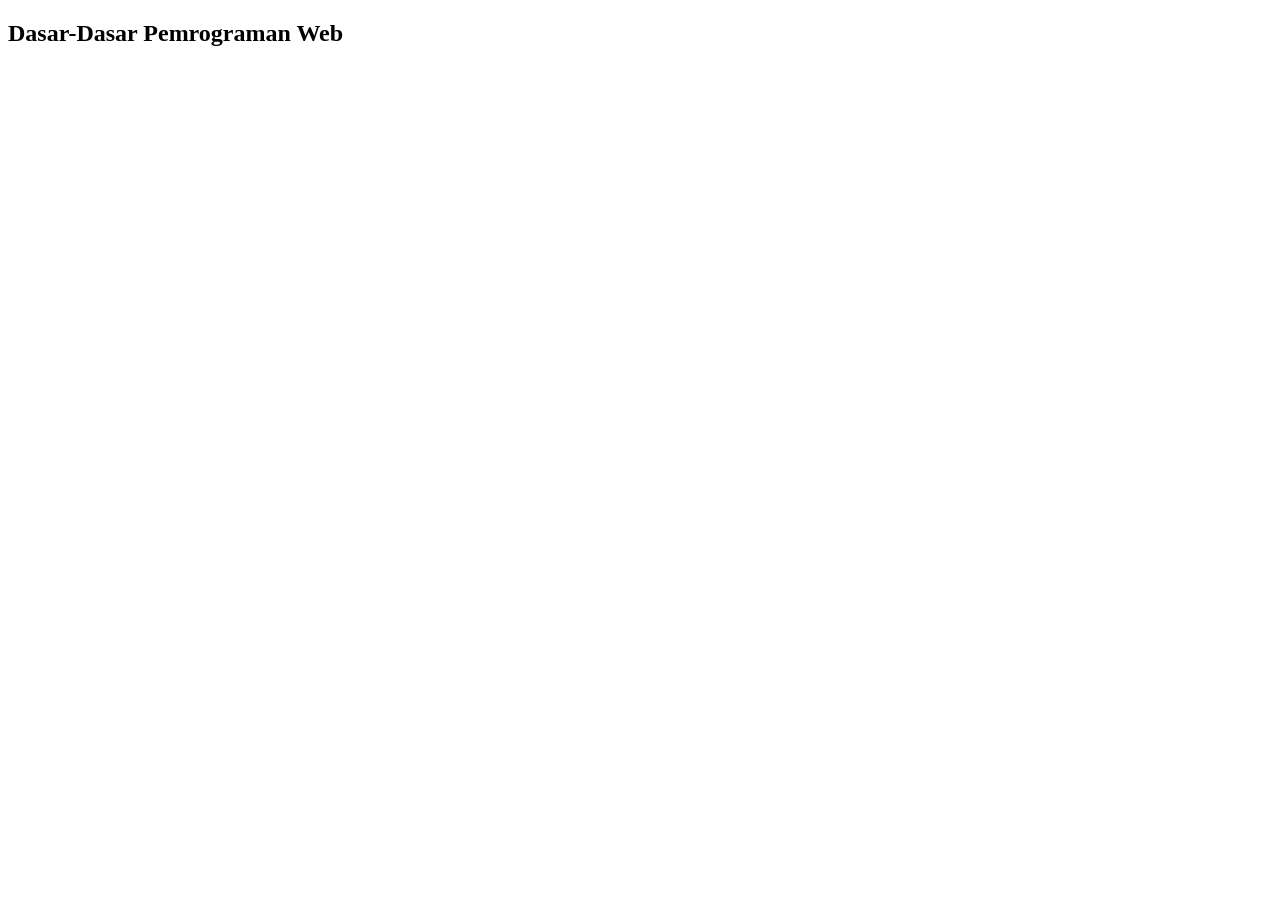
==== Tugas 3/03-tugas-media-dan-css.html @ 16788ca3 "Buat struktur awal tugas media" ====
<!DOCTYPE html>
<html lang="id">
<head>
    <meta charset="UTF-8">
    <meta name="viewport" content="width=device-width, initial-scale=1.0">

    <title>Pemutar Media Kuliah Responsif</title>

    <link rel="stylesheet" href="03-tugas-style.css">
</head>

<body>

    <main>
        <article class="media-card">
            <h1 class="media-card__title">
                Dasar-Dasar Pemrograman Web
            </h1>
        </article>
    </main>

</body>
</html>
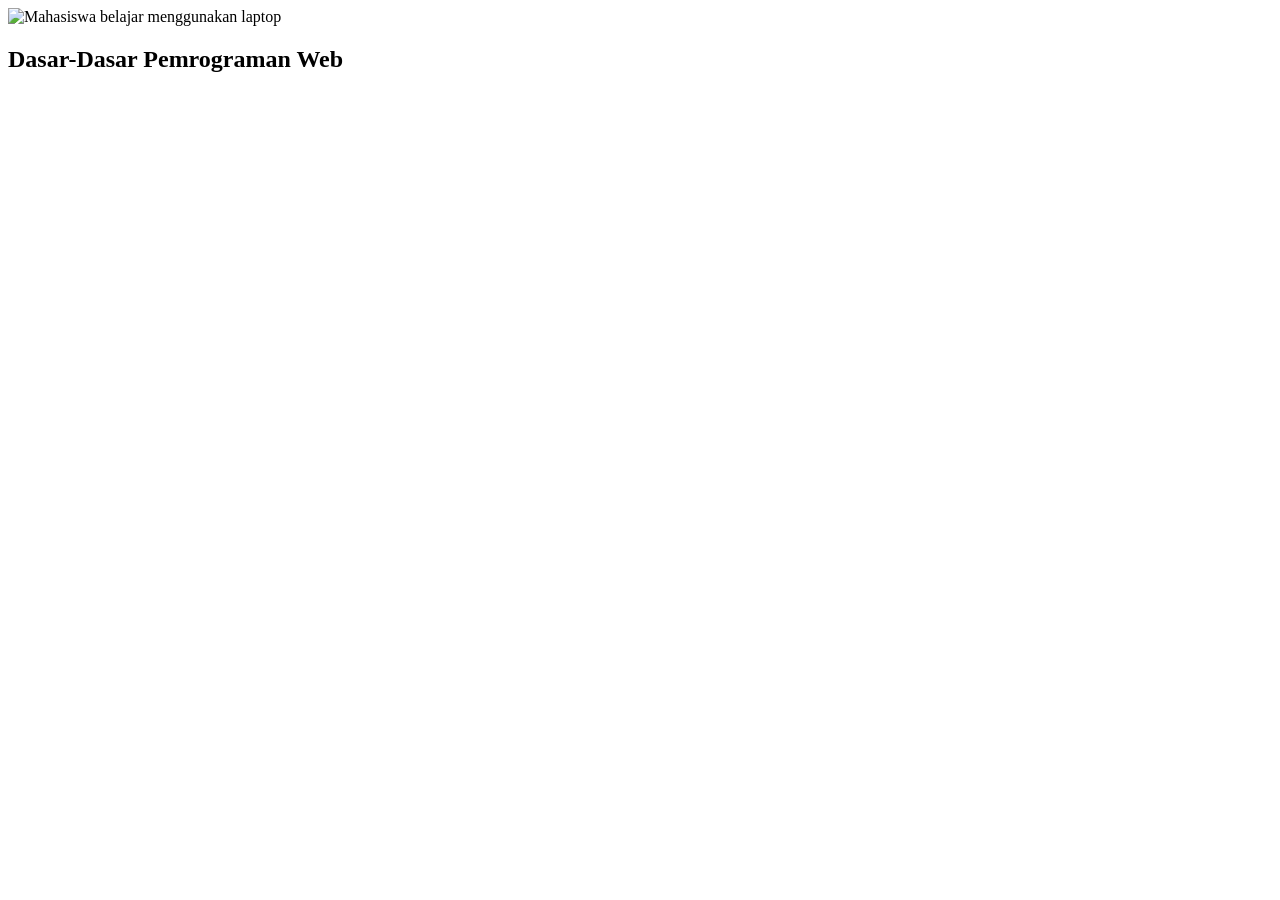
==== commit 735e064a: "Tambahkan elemen picture responsif" ====
--- a/Tugas 3/03-tugas-media-dan-css.html
+++ b/Tugas 3/03-tugas-media-dan-css.html
@@ -13,10 +13,27 @@
 
     <main>
         <article class="media-card">
-            <h1 class="media-card__title">
-                Dasar-Dasar Pemrograman Web
-            </h1>
-        </article>
+
+    <picture class="media-card__picture">
+        <source
+            media="(min-width: 768px)"
+            srcset="https://images.unsplash.com/photo-1516321318423-f06f85e504b3?w=1200&fm=webp">
+
+        <source
+            media="(max-width: 767px)"
+            srcset="https://images.unsplash.com/photo-1516321318423-f06f85e504b3?w=640&fm=webp">
+
+        <img
+            class="media-card__image"
+            src="https://images.unsplash.com/photo-1516321318423-f06f85e504b3?w=800"
+            alt="Mahasiswa belajar menggunakan laptop">
+    </picture>
+
+    <h1 class="media-card__title">
+        Dasar-Dasar Pemrograman Web
+    </h1>
+
+</article>
     </main>
 
 </body>
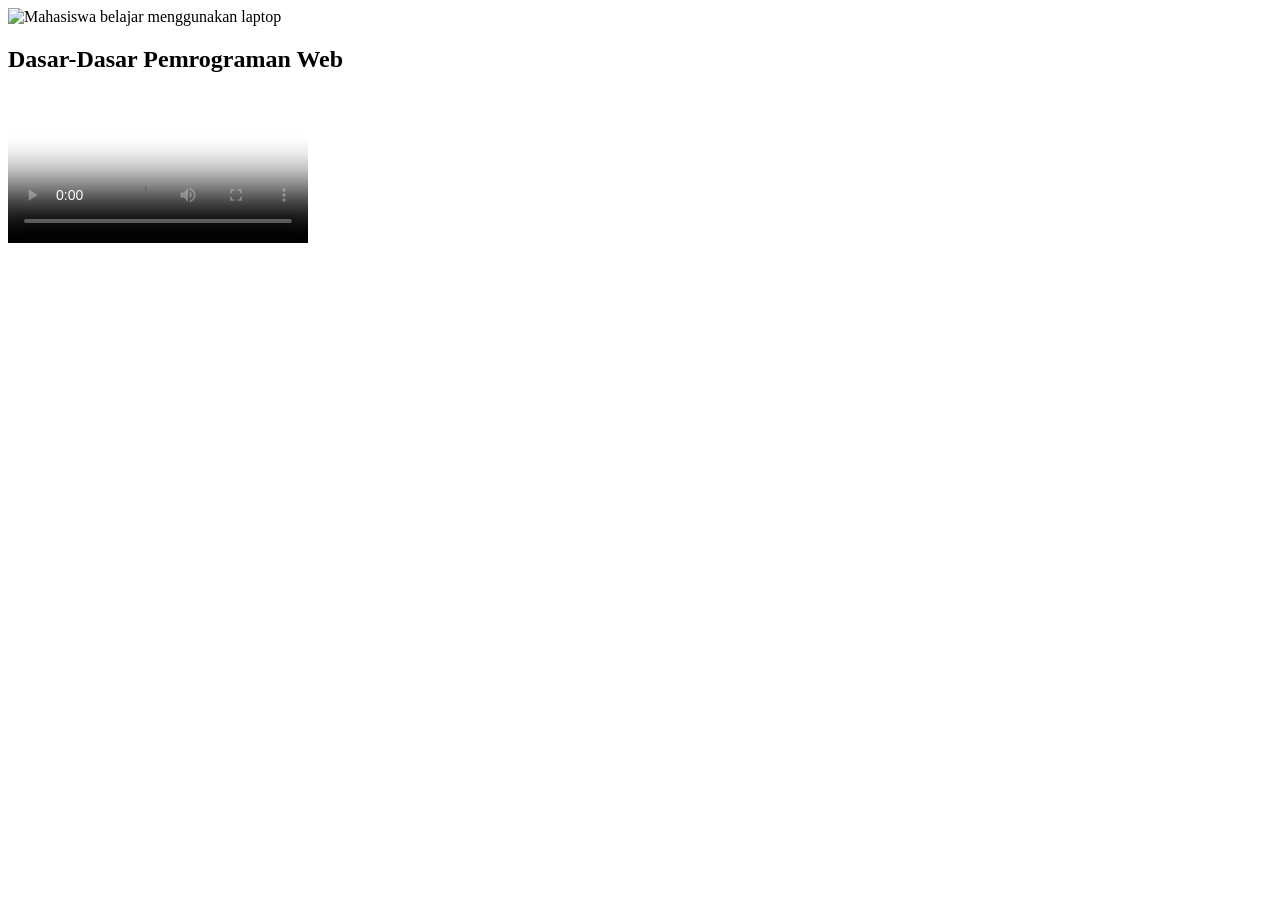
==== commit 8ce37719: "Tambahkan video dengan dua format" ====
--- a/Tugas 3/03-tugas-media-dan-css.html
+++ b/Tugas 3/03-tugas-media-dan-css.html
@@ -33,6 +33,28 @@
         Dasar-Dasar Pemrograman Web
     </h1>
 
+    <div class="media-card__video-wrapper">
+
+    <video
+        class="media-card__video"
+        controls
+        preload="metadata"
+        poster="https://images.unsplash.com/photo-1498050108023-c5249f4df085?w=1000&fm=webp">
+
+        <source
+            src="https://interactive-examples.mdn.mozilla.net/media/cc0-videos/flower.webm"
+            type="video/webm">
+
+        <source
+            src="https://interactive-examples.mdn.mozilla.net/media/cc0-videos/flower.mp4"
+            type="video/mp4">
+
+        Browser Anda tidak mendukung pemutar video.
+
+    </video>
+
+</div>
+
 </article>
     </main>
 
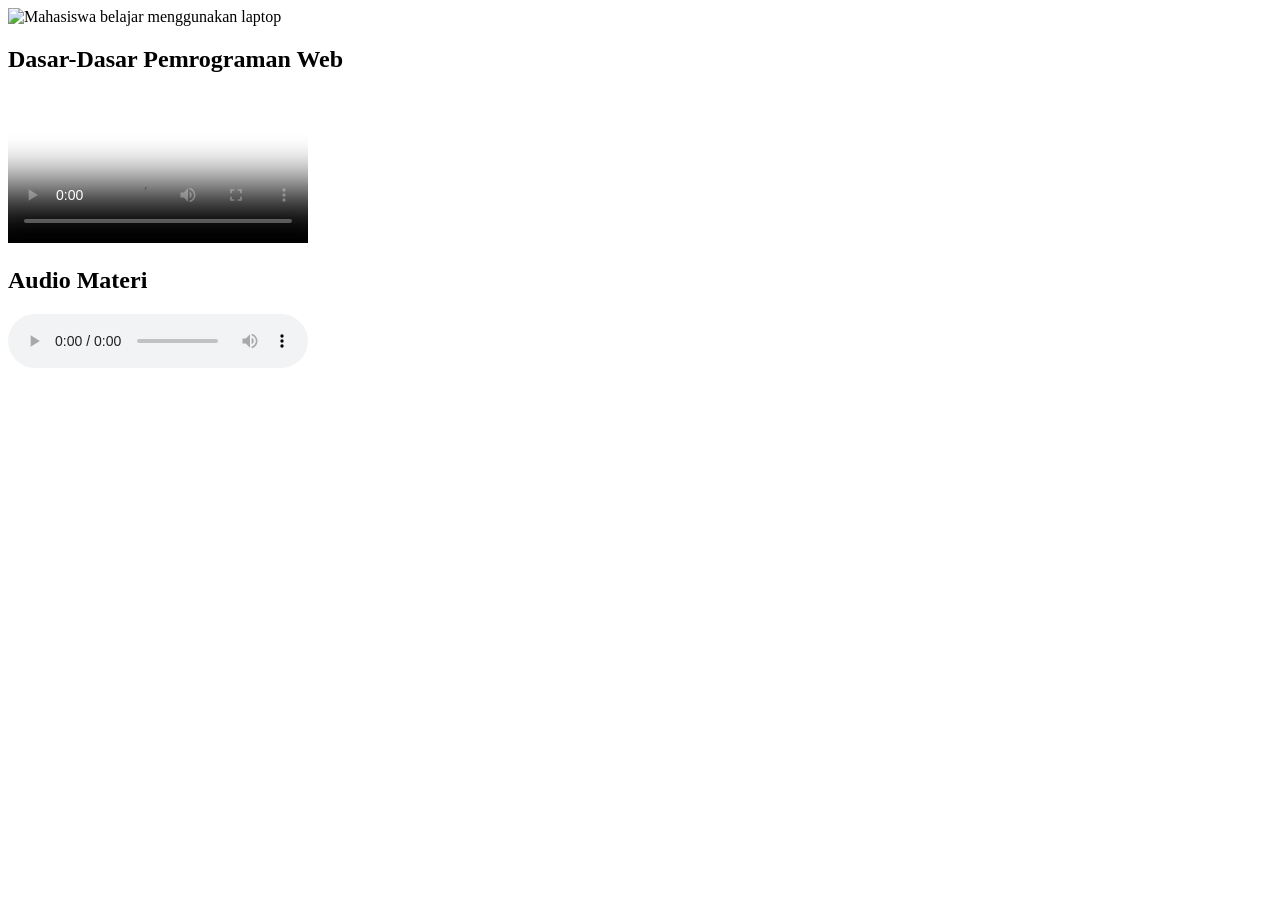
==== commit af702d39: "Tambahkan audio" ====
--- a/Tugas 3/03-tugas-media-dan-css.html
+++ b/Tugas 3/03-tugas-media-dan-css.html
@@ -55,6 +55,24 @@
 
 </div>
 
+<div class="media-card__audio-section">
+
+    <h2 class="media-card__subtitle">
+        Audio Materi
+    </h2>
+
+    <audio class="media-card__audio" controls>
+
+        <source
+            src="https://interactive-examples.mdn.mozilla.net/media/cc0-audio/t-rex-roar.mp3"
+            type="audio/mpeg">
+
+        Browser Anda tidak mendukung pemutar audio.
+
+    </audio>
+
+</div>
+
 </article>
     </main>
 
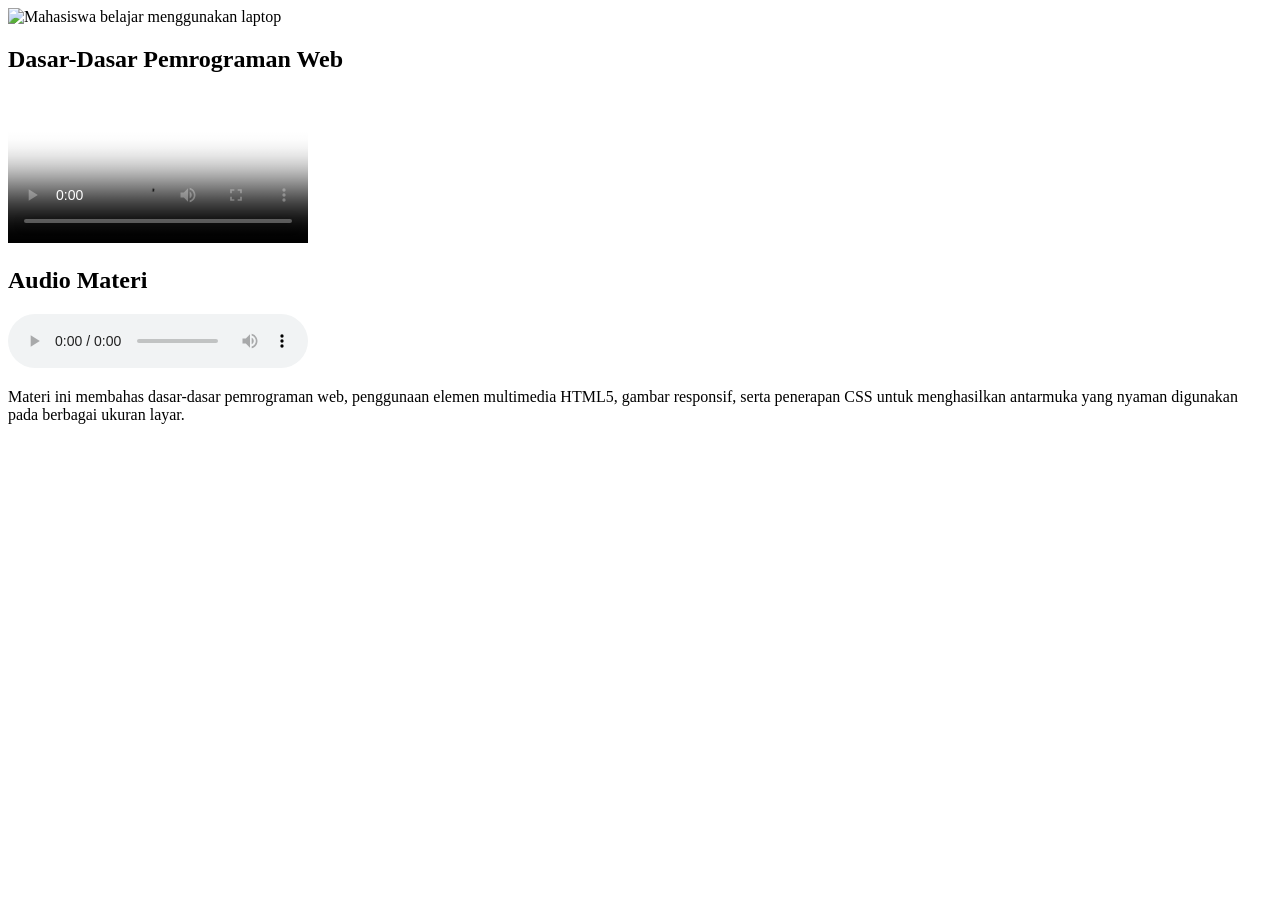
==== commit 2dbbe33d: "Tambahkan media responsif pada kartu kuliah" ====
--- a/Tugas 3/03-tugas-media-dan-css.html
+++ b/Tugas 3/03-tugas-media-dan-css.html
@@ -73,6 +73,17 @@
 
 </div>
 
+<div class="media-card__content">
+
+    <p class="media-card__description">
+        Materi ini membahas dasar-dasar pemrograman web,
+        penggunaan elemen multimedia HTML5, gambar responsif,
+        serta penerapan CSS untuk menghasilkan antarmuka yang
+        nyaman digunakan pada berbagai ukuran layar.
+    </p>
+
+</div>
+
 </article>
     </main>
 
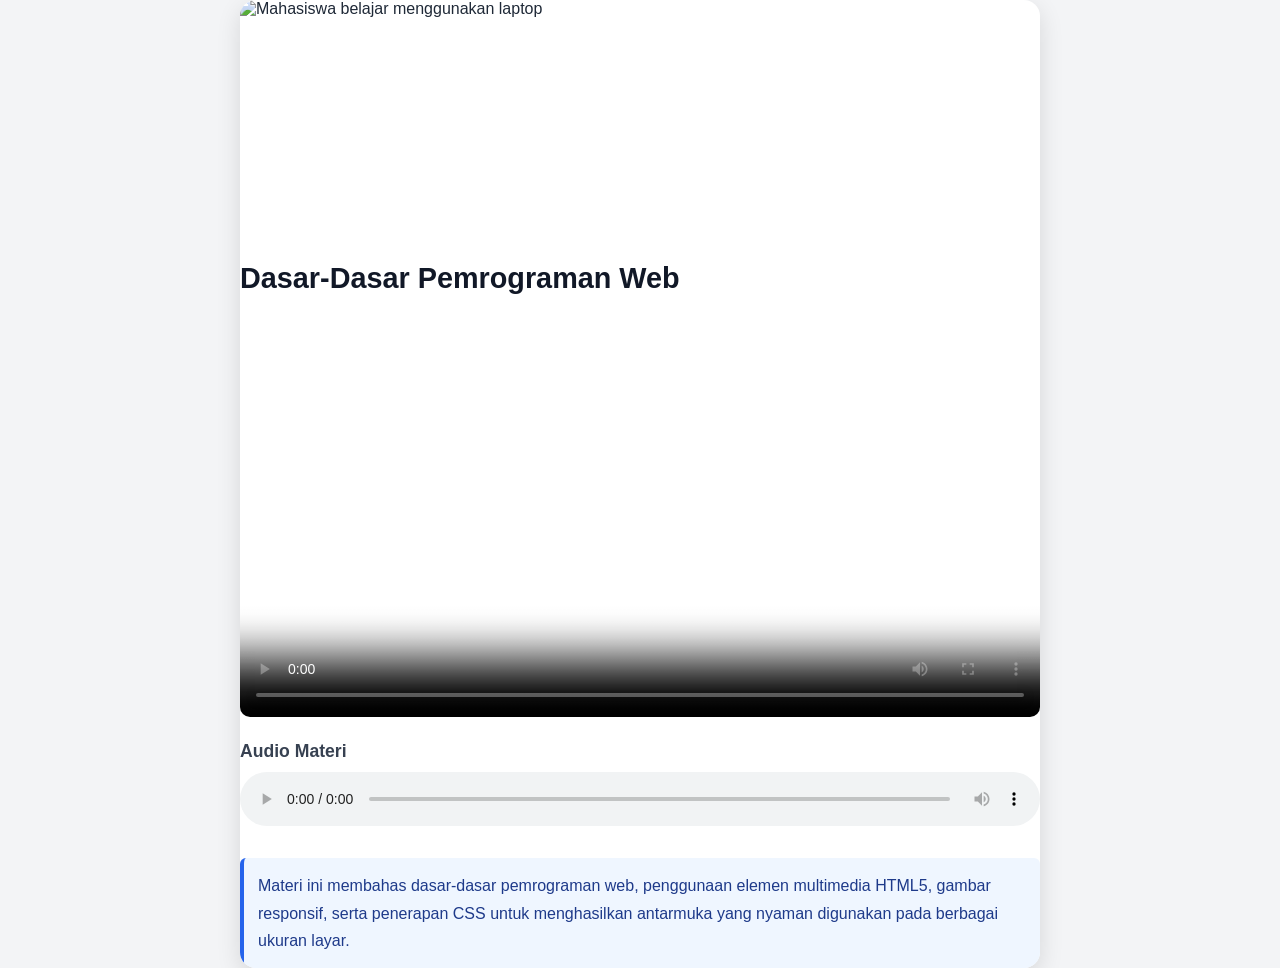
==== commit 3a5076b1: "Terapkan BEM dan desain responsif kartu media" ====
--- a/Tugas 3/03-tugas-media-dan-css.html
+++ b/Tugas 3/03-tugas-media-dan-css.html
@@ -12,7 +12,7 @@
 <body>
 
     <main>
-        <article class="media-card">
+        <article class="media-card media-card--featured">
 
     <picture class="media-card__picture">
         <source
--- a/Tugas 3/03-tugas-style.css
+++ b/Tugas 3/03-tugas-style.css
@@ -0,0 +1,161 @@
+*,
+*::before,
+*::after {
+    box-sizing: border-box;
+    margin: 0;
+    padding: 0;
+}
+
+body {
+    min-height: 100vh;
+    font-family: Arial, Helvetica, sans-serif;
+    background-color: #f3f4f6;
+    color: #1f2937;
+}
+
+.page {
+    width: 100%;
+    padding: 40px 20px;
+}
+
+.media-card {
+    width: 100%;
+    max-width: 800px;
+    margin: 0 auto;
+
+    background-color: #ffffff;
+
+    border-radius: 16px;
+    overflow: hidden;
+
+    box-shadow: 0 8px 25px rgba(0, 0, 0, 0.12);
+
+    transition:
+        transform 0.3s ease,
+        box-shadow 0.3s ease;
+}
+
+.media-card:hover {
+    transform: translateY(-6px);
+
+    box-shadow:
+        0 14px 35px rgba(0, 0, 0, 0.18);
+}
+.media-card__picture {
+    display: block;
+    width: 100%;
+}
+
+.media-card__image {
+    display: block;
+    width: 100%;
+    height: 260px;
+    object-fit: cover;
+}
+
+.media-card__body {
+    padding: 24px;
+}
+
+.media-card__category {
+    display: inline-block;
+
+    margin-bottom: 10px;
+    padding: 6px 12px;
+
+    font-size: 0.8rem;
+    font-weight: bold;
+
+    color: #1d4ed8;
+    background-color: #dbeafe;
+
+    border-radius: 20px;
+}
+
+.media-card__title {
+    margin-bottom: 20px;
+
+    font-size: 1.8rem;
+    line-height: 1.3;
+
+    color: #111827;
+}
+
+.media-card__video-wrapper {
+    width: 100%;
+    margin-bottom: 24px;
+}
+
+.media-card__video {
+    display: block;
+
+    width: 100%;
+
+    border-radius: 10px;
+}
+
+.media-card__audio-section {
+    margin-bottom: 24px;
+}
+
+.media-card__subtitle {
+    margin-bottom: 10px;
+
+    font-size: 1.1rem;
+
+    color: #374151;
+}
+
+.media-card__audio {
+    width: 100%;
+}
+
+.media-card__content {
+    padding-top: 4px;
+}
+
+.media-card__description {
+    font-size: 1rem;
+    line-height: 1.7;
+
+    color: #4b5563;
+
+    transition:
+        color 0.3s ease,
+        background-color 0.3s ease,
+        padding 0.3s ease;
+}
+
+.media-card.media-card--featured .media-card__description {
+    padding: 14px;
+
+    color: #1e3a8a;
+    background-color: #eff6ff;
+
+    border-left: 4px solid #2563eb;
+    border-radius: 6px;
+}
+
+@media (max-width: 600px) {
+
+    .page {
+        padding: 20px 12px;
+    }
+
+    .media-card__image {
+        height: 200px;
+    }
+
+    .media-card__body {
+        padding: 18px;
+    }
+
+    .media-card__title {
+        font-size: 1.4rem;
+    }
+
+    .media-card__description {
+        font-size: 0.95rem;
+    }
+
+}
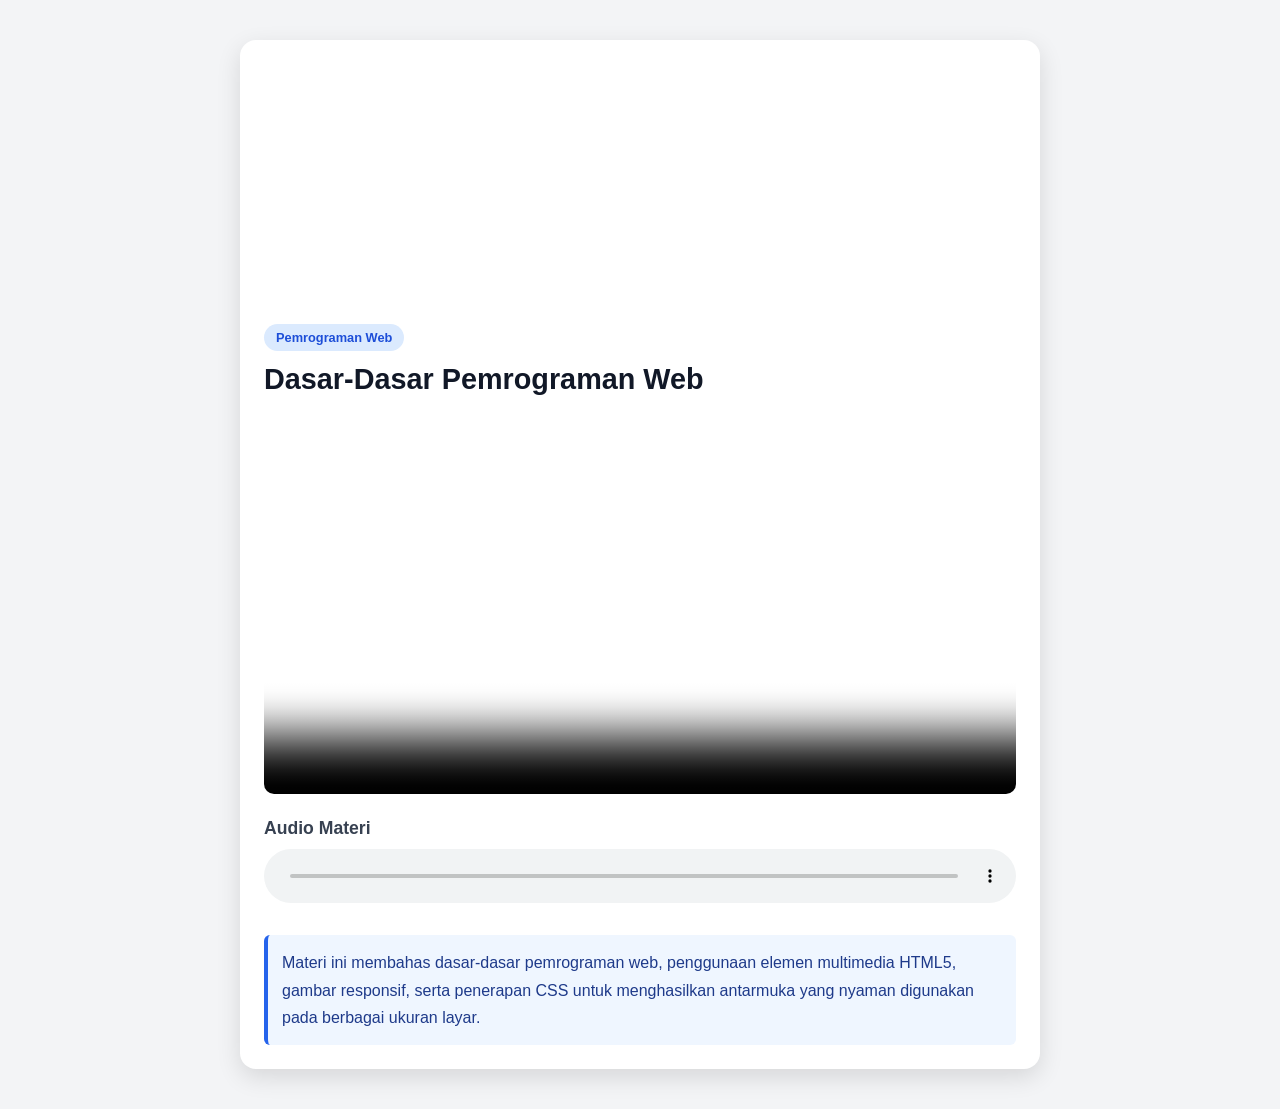
==== commit 4610c728: "Selesaikan tugas mandiri modul 3" ====
--- a/Tugas 3/03-tugas-media-dan-css.html
+++ b/Tugas 3/03-tugas-media-dan-css.html
@@ -1,91 +1,113 @@
 <!DOCTYPE html>
 <html lang="id">
+
 <head>
     <meta charset="UTF-8">
-    <meta name="viewport" content="width=device-width, initial-scale=1.0">
+
+    <meta
+        name="viewport"
+        content="width=device-width, initial-scale=1.0">
 
     <title>Pemutar Media Kuliah Responsif</title>
 
-    <link rel="stylesheet" href="03-tugas-style.css">
+    <link
+        rel="stylesheet"
+        href="03-tugas-style.css">
 </head>
 
 <body>
 
-    <main>
+    <main class="page">
+
         <article class="media-card media-card--featured">
 
-    <picture class="media-card__picture">
-        <source
-            media="(min-width: 768px)"
-            srcset="https://images.unsplash.com/photo-1516321318423-f06f85e504b3?w=1200&fm=webp">
+            <picture class="media-card__picture">
 
-        <source
-            media="(max-width: 767px)"
-            srcset="https://images.unsplash.com/photo-1516321318423-f06f85e504b3?w=640&fm=webp">
+                <source
+                    media="(min-width: 768px)"
+                    srcset="https://images.unsplash.com/photo-1516321318423-f06f85e504b3?w=1200&fm=webp">
 
-        <img
-            class="media-card__image"
-            src="https://images.unsplash.com/photo-1516321318423-f06f85e504b3?w=800"
-            alt="Mahasiswa belajar menggunakan laptop">
-    </picture>
+                <source
+                    media="(max-width: 767px)"
+                    srcset="https://images.unsplash.com/photo-1516321318423-f06f85e504b3?w=640&fm=webp">
 
-    <h1 class="media-card__title">
-        Dasar-Dasar Pemrograman Web
-    </h1>
+                <img
+                    class="media-card__image"
+                    src="https://images.unsplash.com/photo-1516321318423-f06f85e504b3?w=800"
+                    alt="Mahasiswa belajar menggunakan laptop">
 
-    <div class="media-card__video-wrapper">
+            </picture>
 
-    <video
-        class="media-card__video"
-        controls
-        preload="metadata"
-        poster="https://images.unsplash.com/photo-1498050108023-c5249f4df085?w=1000&fm=webp">
+            <div class="media-card__body">
 
-        <source
-            src="https://interactive-examples.mdn.mozilla.net/media/cc0-videos/flower.webm"
-            type="video/webm">
+                <span class="media-card__category">
+                    Pemrograman Web
+                </span>
 
-        <source
-            src="https://interactive-examples.mdn.mozilla.net/media/cc0-videos/flower.mp4"
-            type="video/mp4">
+                <h1 class="media-card__title">
+                    Dasar-Dasar Pemrograman Web
+                </h1>
 
-        Browser Anda tidak mendukung pemutar video.
+                <div class="media-card__video-wrapper">
 
-    </video>
+                    <video
+                        class="media-card__video"
+                        controls
+                        preload="metadata"
+                        poster="https://images.unsplash.com/photo-1498050108023-c5249f4df085?w=1000&fm=webp">
 
-</div>
+                        <source
+                            src="https://interactive-examples.mdn.mozilla.net/media/cc0-videos/flower.webm"
+                            type="video/webm">
 
-<div class="media-card__audio-section">
+                        <source
+                            src="https://interactive-examples.mdn.mozilla.net/media/cc0-videos/flower.mp4"
+                            type="video/mp4">
 
-    <h2 class="media-card__subtitle">
-        Audio Materi
-    </h2>
+                        Browser Anda tidak mendukung pemutar video.
 
-    <audio class="media-card__audio" controls>
+                    </video>
 
-        <source
-            src="https://interactive-examples.mdn.mozilla.net/media/cc0-audio/t-rex-roar.mp3"
-            type="audio/mpeg">
+                </div>
 
-        Browser Anda tidak mendukung pemutar audio.
+                <div class="media-card__audio-section">
 
-    </audio>
+                    <h2 class="media-card__subtitle">
+                        Audio Materi
+                    </h2>
 
-</div>
+                    <audio
+                        class="media-card__audio"
+                        controls>
 
-<div class="media-card__content">
+                        <source
+                            src="https://interactive-examples.mdn.mozilla.net/media/cc0-audio/t-rex-roar.mp3"
+                            type="audio/mpeg">
 
-    <p class="media-card__description">
-        Materi ini membahas dasar-dasar pemrograman web,
-        penggunaan elemen multimedia HTML5, gambar responsif,
-        serta penerapan CSS untuk menghasilkan antarmuka yang
-        nyaman digunakan pada berbagai ukuran layar.
-    </p>
+                        Browser Anda tidak mendukung pemutar audio.
 
-</div>
+                    </audio>
 
-</article>
+                </div>
+
+                <div class="media-card__content">
+
+                    <p class="media-card__description">
+                        Materi ini membahas dasar-dasar pemrograman
+                        web, penggunaan elemen multimedia HTML5,
+                        gambar responsif, serta penerapan CSS untuk
+                        menghasilkan antarmuka yang nyaman digunakan
+                        pada berbagai ukuran layar.
+                    </p>
+
+                </div>
+
+            </div>
+
+        </article>
+
     </main>
 
 </body>
+
 </html>
--- a/Tugas 3/03-tugas-style.css
+++ b/Tugas 3/03-tugas-style.css
@@ -39,7 +39,7 @@
     transform: translateY(-6px);
 
     box-shadow:
-        0 14px 35px rgba(0, 0, 0, 0.18);
+        0 16px 40px rgba(0, 0, 0, 0.22);
 }
 .media-card__picture {
     display: block;
